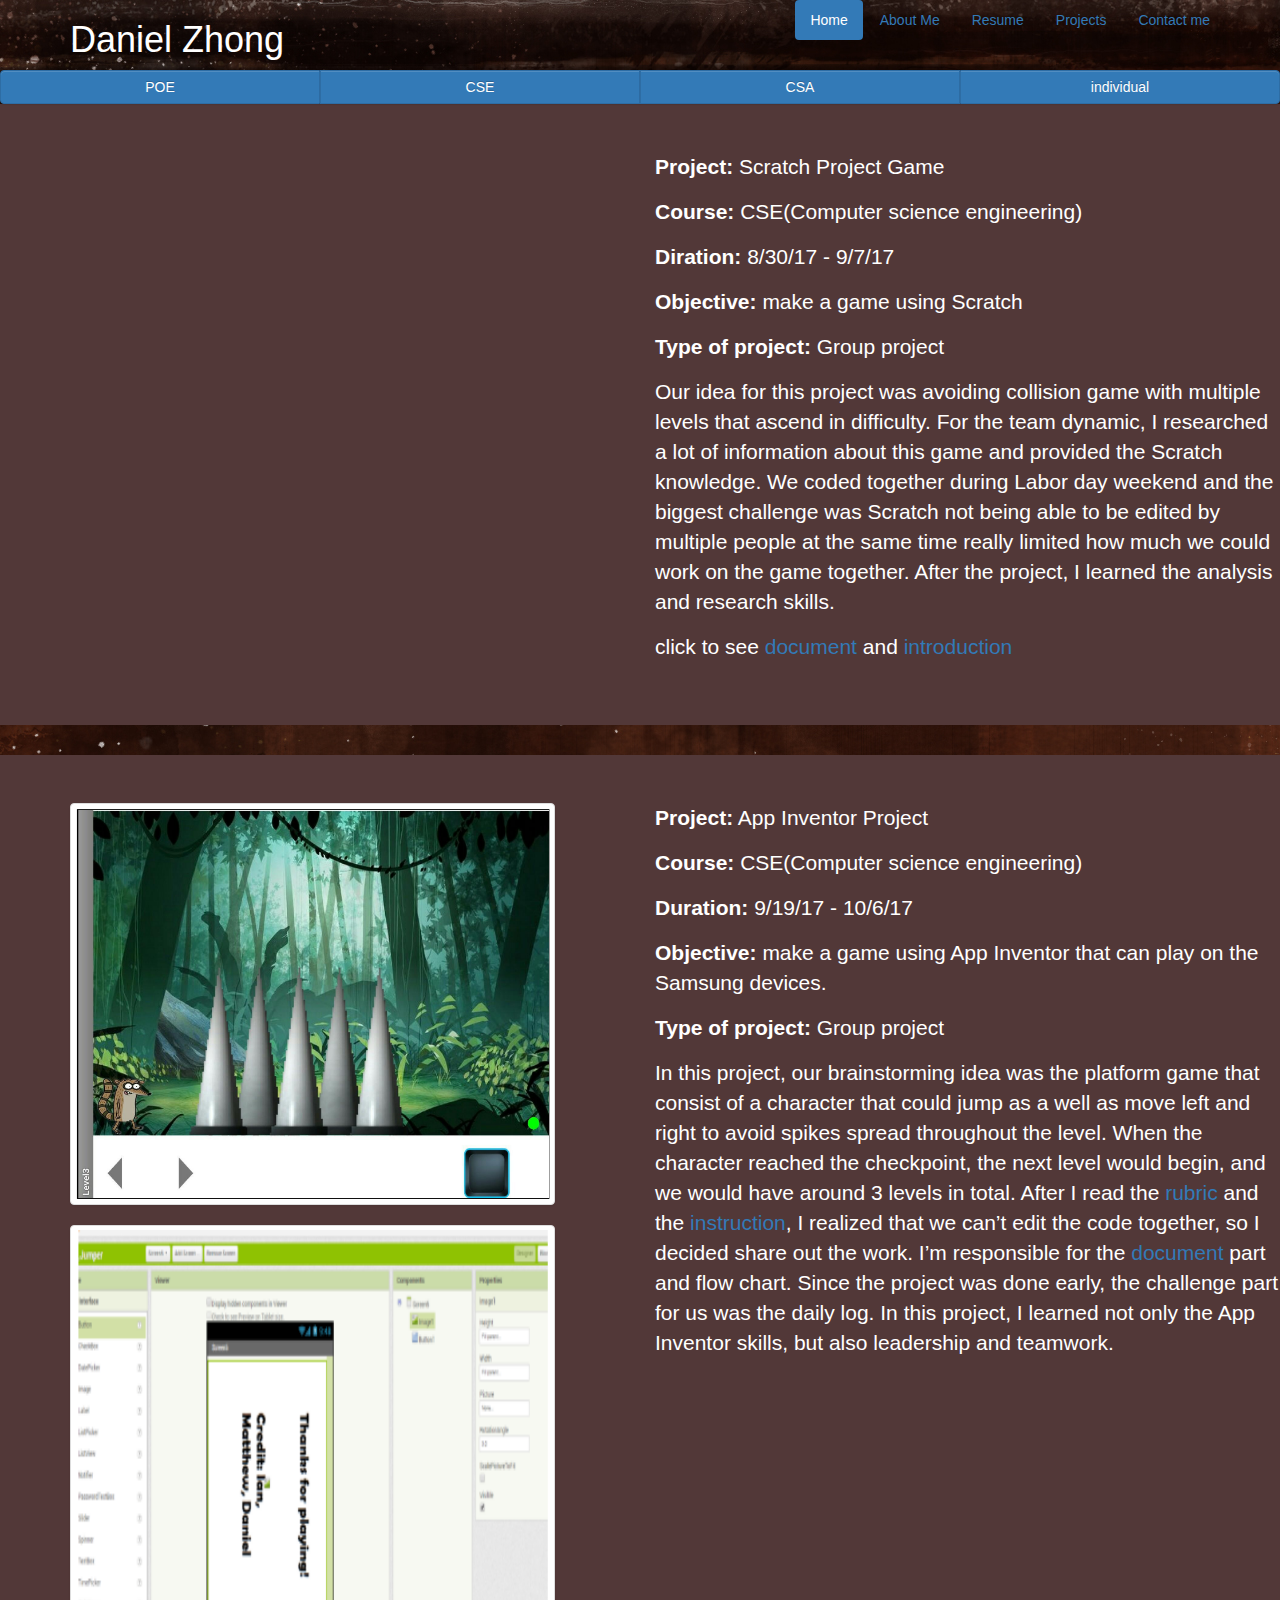
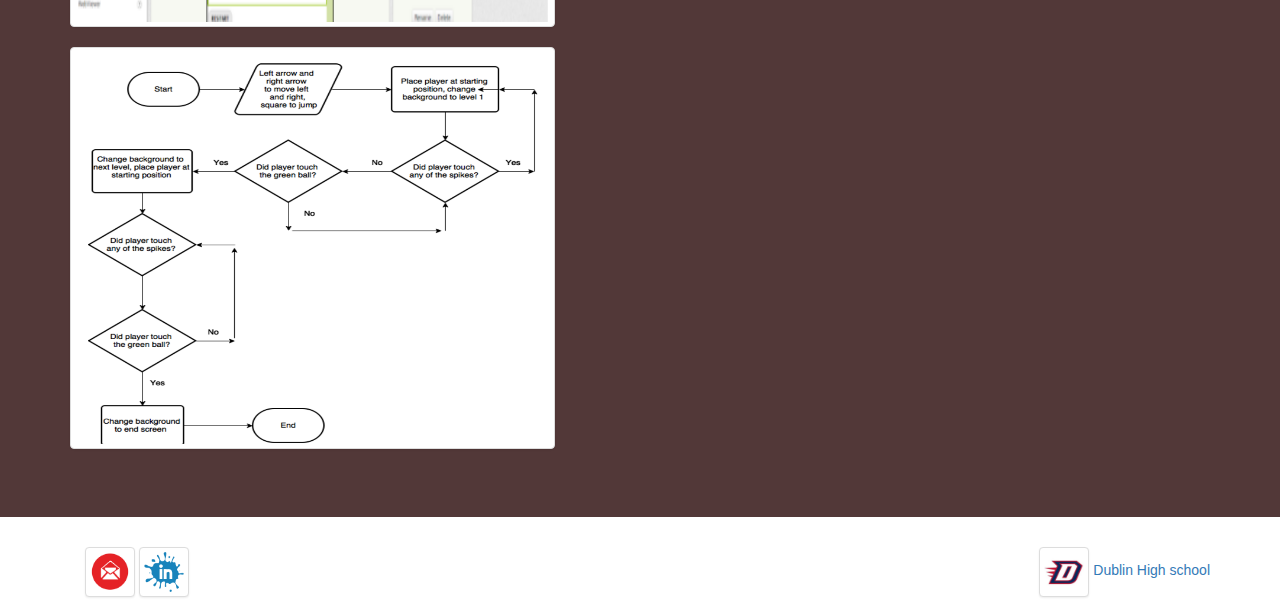
==== Zhong_CSE.html @ 97704e77 "My first commit" ====
<!DOCTYPE html>
<html lang="en">
  <head>
    <title>Daniel Zhong</title> 
    <meta charset= "utf-8" />
    <meta http-equiv="X-UA-Compatible" content="IE=edge">
    <meta name="viewport" content="width=device-width, initial-scale=1">
    <meta name="Author" content="Daniel">
    <meta name="Keywords" content="portfolio">
    <meta name="Description" content="The portfolio of Daniel Zhong">
     <link rel="stylesheet" type='text/css' href="css/yy.css">
    <link rel="stylesheet" type='text/css' href="bootstrap-3.3.7-dist/css/bootstrap.css">
    <link rel="stylesheet" type='text/css'  href="bootstrap-3.3.7-dist/css/bootstrap-theme.css">
    <link rel="stylesheet" type='text/css'  href="bootstrap-3.3.7-dist/css/bootstrap-theme.min.css">
    <link rel="stylesheet" type='text/css' href="bootstrap-3.3.7-dist/css/bootstrap.min.css">
    <link rel="stylesheet" type='text/css' href="bootstrap-3.3.7-dist/css/Daniel.css">
    <script src="bootstrap-3.3.7-dist/js/npm.js"></script>
    <script src="bootstrap-3.3.7-dist/js/bootstrap.js"></script>
    <script src="bootstrap-3.3.7-dist/js/bootstrap.min.js"></script>
    <link rel="shortcut icon" type="image/x-icon" href="Images/favicons.jpg" />
  </head>
  <body class="bodybackground2">
    <header class="container">
      <div class ="row">
        <div class= "col-md-4">
          <h1 class="title1"> Daniel Zhong </h1>
        </div>
        <div class="pull-right">
          <ul class="nav nav-pills">
            <li class="active">
              <a href="Zhong_Home.html">Home</a>
              </li>
            <li>
              <a href="Zhong_AboutMe.html">About Me</a>
              </li>
            <li>
              <a href="Zhong_Resume.html">Resume</a>
              </li>
            <li>
              <a href="Zhong_Project.html">Projects</a>
              </li>
            <li>
              <a href="Zhong_ContactMe.html">Contact me</a>
              </li>
            </ul>
          </div>
        </div>
      </div>
    </header>
    <div class="btn-group btn-group-justified">
  <a href="Zhong_POE.html" class="btn btn-primary">POE</a>
  <a href="Zhong_CSE.html" class="btn btn-primary">CSE</a>
  <a href="Zhong_CSA.html" class="btn btn-primary">CSA</a>
  <a href="Zhong_individual.html" class="btn btn-primary">individual</a>
</div>
  <section class="jumbotron" style="background-color: #523838;">
    <div class="row">
      <div class="col-md-6">
        <iframe allowtransparency="true" width="485" height="402" src="//scratch.mit.edu/projects/embed/172929616/?autostart=false" frameborder="0" allowfullscreen style="margin-left: 70px"></iframe>
      </div>
      <div class="col-md-6 pull-right" style="color: white;">
       <p><strong>Project:</strong> Scratch Project Game</p>
       <p><strong>Course:</strong> CSE(Computer science engineering)</p>
       <p><strong>Diration:</strong> 8/30/17 - 9/7/17</p>
        <p><strong>Objective:</strong> make a game using Scratch</p>
        <p><strong>Type of project:</strong> Group project</p>
        <p>Our idea for this project was avoiding collision game with multiple levels that ascend in difficulty. For the team dynamic, I researched a lot of information about this game and provided the Scratch knowledge. We coded together during Labor day weekend and the biggest challenge was Scratch not being able to be edited by multiple people at the same time really limited how much we could work on the game together. After the project, I learned the analysis and research skills.</p>
        <p>click to see <a href="https://docs.google.com/a/dublinusd.org/document/d/1ylmdfIdksnRM1ReRXxmHLD8HfRLI-5__pHmeR7LOKhc/edit?usp=sharing" target="_blank">document</a> and <a href="https://docs.google.com/a/dublinusd.org/document/d/1ylmdfIdksnRM1ReRXxmHLD8HfRLI-5__pHmeR7LOKhc/edit?usp=sharing" target="_blank">introduction</a></p>
      </div>
      </div>
    </section>
  <section class="jumbotron" style="background-color: #523838;">
    <div class="row">
      <div class="col-md-6">
        <div class="row">
          <div class="col-md-9">
             <img src="Images/appinventor1.png" class="thumbnail" width="485" height="402" style="margin-left: 70px">
          </div>
          <div class="col-md-9">
            <img src="Images/appinventor3.png" class="thumbnail" width="485" height="402" style="margin-left: 70px">
          </div>
          <div class="col-md-9">
            <img src="Images/appinventor2.png" class="thumbnail" width="485" height="402" style="margin-left: 70px">
          </div>
        </div>
      </div>
      <div class="col-md-6 pull-right" style="color: white;">
        <p><strong>Project:</strong> App Inventor Project</p>
        <p><strong>Course:</strong> CSE(Computer science engineering)</p>
        <p><strong>Duration:</strong> 9/19/17 - 10/6/17</p>
        <p><strong>Objective:</strong> make a game using App Inventor that can play on the Samsung devices.</p>
        <p><strong>Type of project:</strong> Group project</p>
        <p>In this project, our brainstorming idea was the platform game that consist of a character that could jump as a well as move left and right to avoid spikes spread throughout the level. When the character reached the checkpoint, the next level would begin, and we would have around 3 levels in total. After I read the <a href="https://docs.google.com/document/d/1Wfz6ZMU6gUYuBKOPbIQ9qQtfNuOjzAsGTHJdqGx0tBI/edit?usp=sharing" target="_blank">rubric</a> and the <a href="https://docs.google.com/document/d/1hPdLZHyOiWEZOs-7icV6-dFoLMx5G6JKY9xh87dvQbA/edit?usp=sharing" target="_blank">instruction</a>, I realized that we can’t edit the code together, so I decided share out the work. I’m responsible for the <a href="https://docs.google.com/a/dublinusd.org/document/d/14NFDtMaZ7_JsZQovvnXIhK9COYsE9G1ucp_HqECdT3I/edit?usp=sharing" target="_blank">document</a> part and flow chart. Since the project was done early, the challenge part for us was the daily log. In this project, I learned not only the App Inventor skills, but also leadership and teamwork.</p>
      </div>
    </div>
  </section>
  <footer class= "container">
    <div class= row"">
      <div class="col-sm-4">
        <a href="mailto:3705168@gmail.com"><img src="Images/EmailIcon.png" class="img-thumbnail" width="50" height="40"></a>
        <a href="https://www.linkedin.com/in/daniel-zhong-73158b152/" target="_blank">
          <img src="Images/Linkedin-icon.png"  width="50" height="20" class="img-thumbnail"></a>
      </div>
    </div>
    <div class="pull-right">
      <a href="https://www.dublin.k12.ca.us/dhs" target="_blank">
          <img src="Images/Dublin.jpg"  width="50" height="20" class="img-thumbnail" <p class="title1"> Dublin High school </p></a>
    </div>
  </footer>
</html>
---- bootstrap-3.3.7-dist/css/Daniel.css ----
.bodybackground2 {
  background-image: url("../../Images/background.jpg");
  background-attachment: fixed;
}
.title1 {
    color: white;
}
.background1{
  background-image: url("../../Images/back.PNG");
  background-attachment: fixed;
}
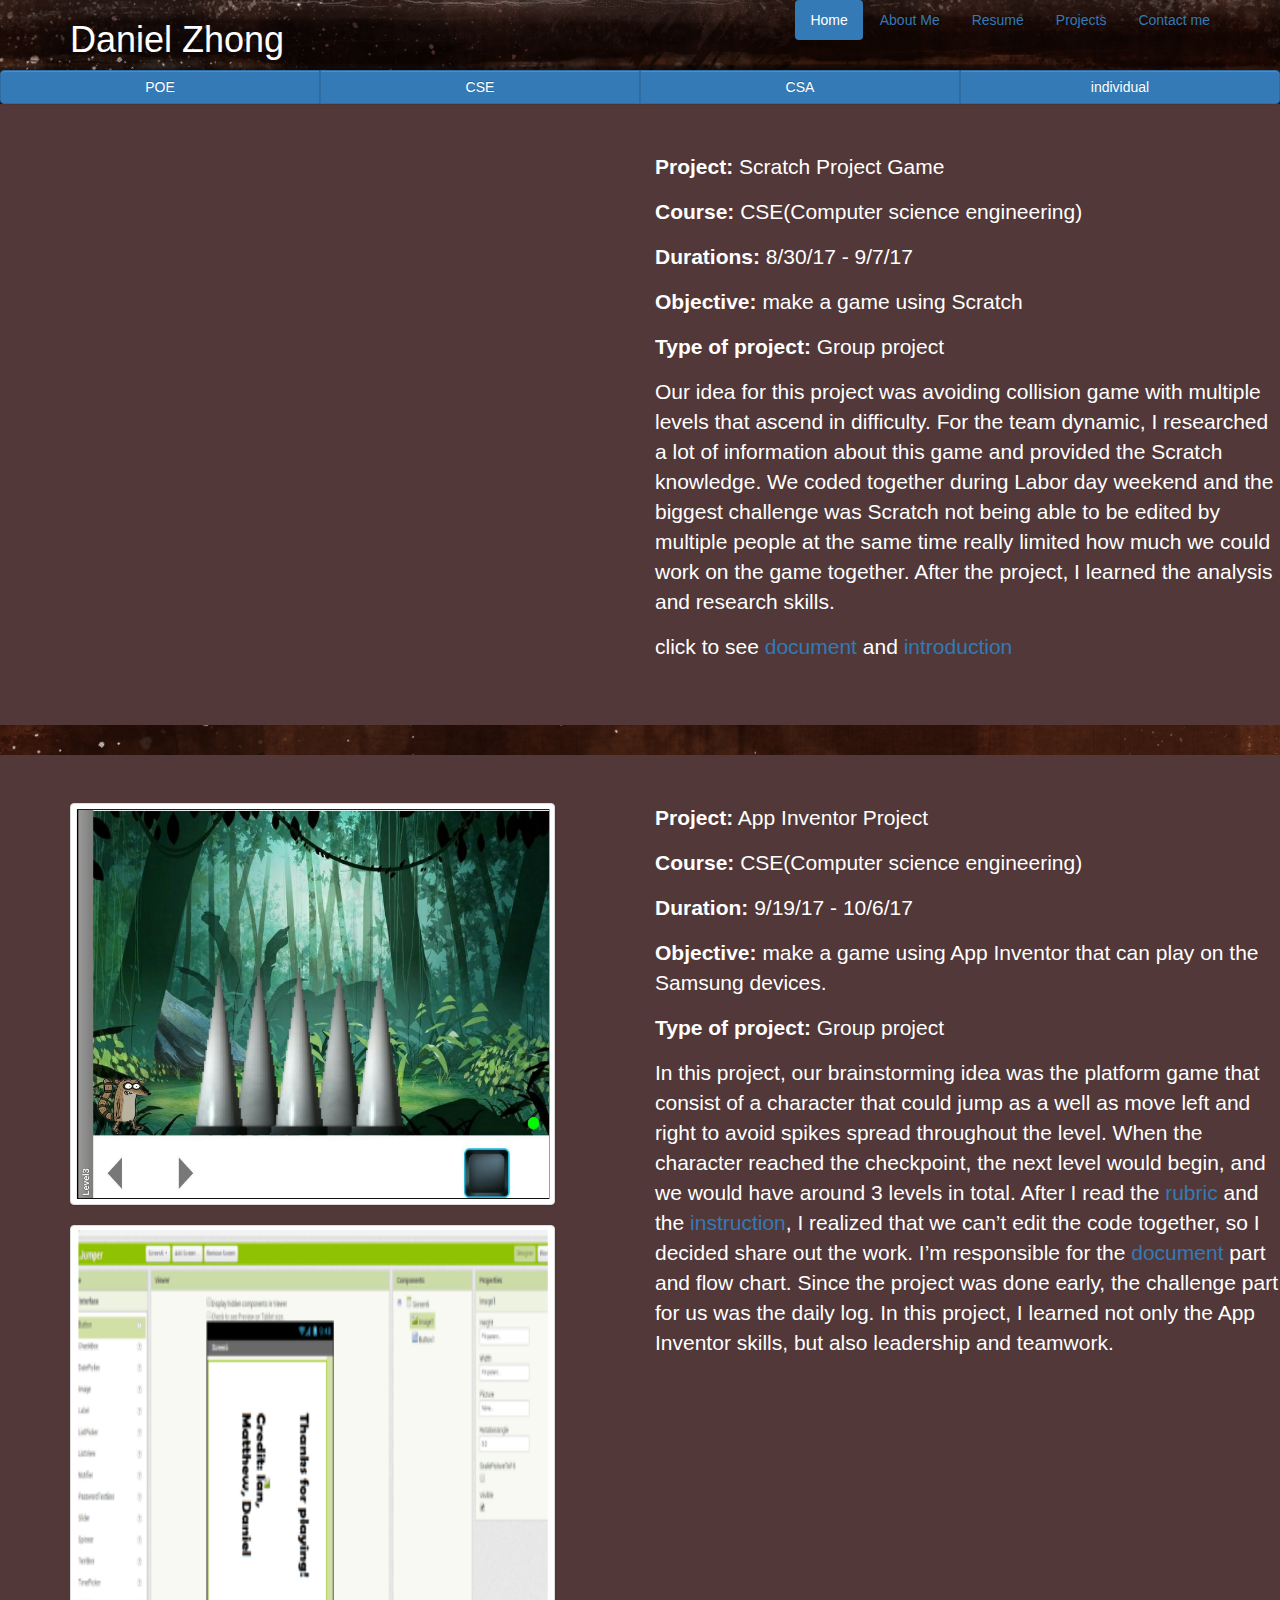
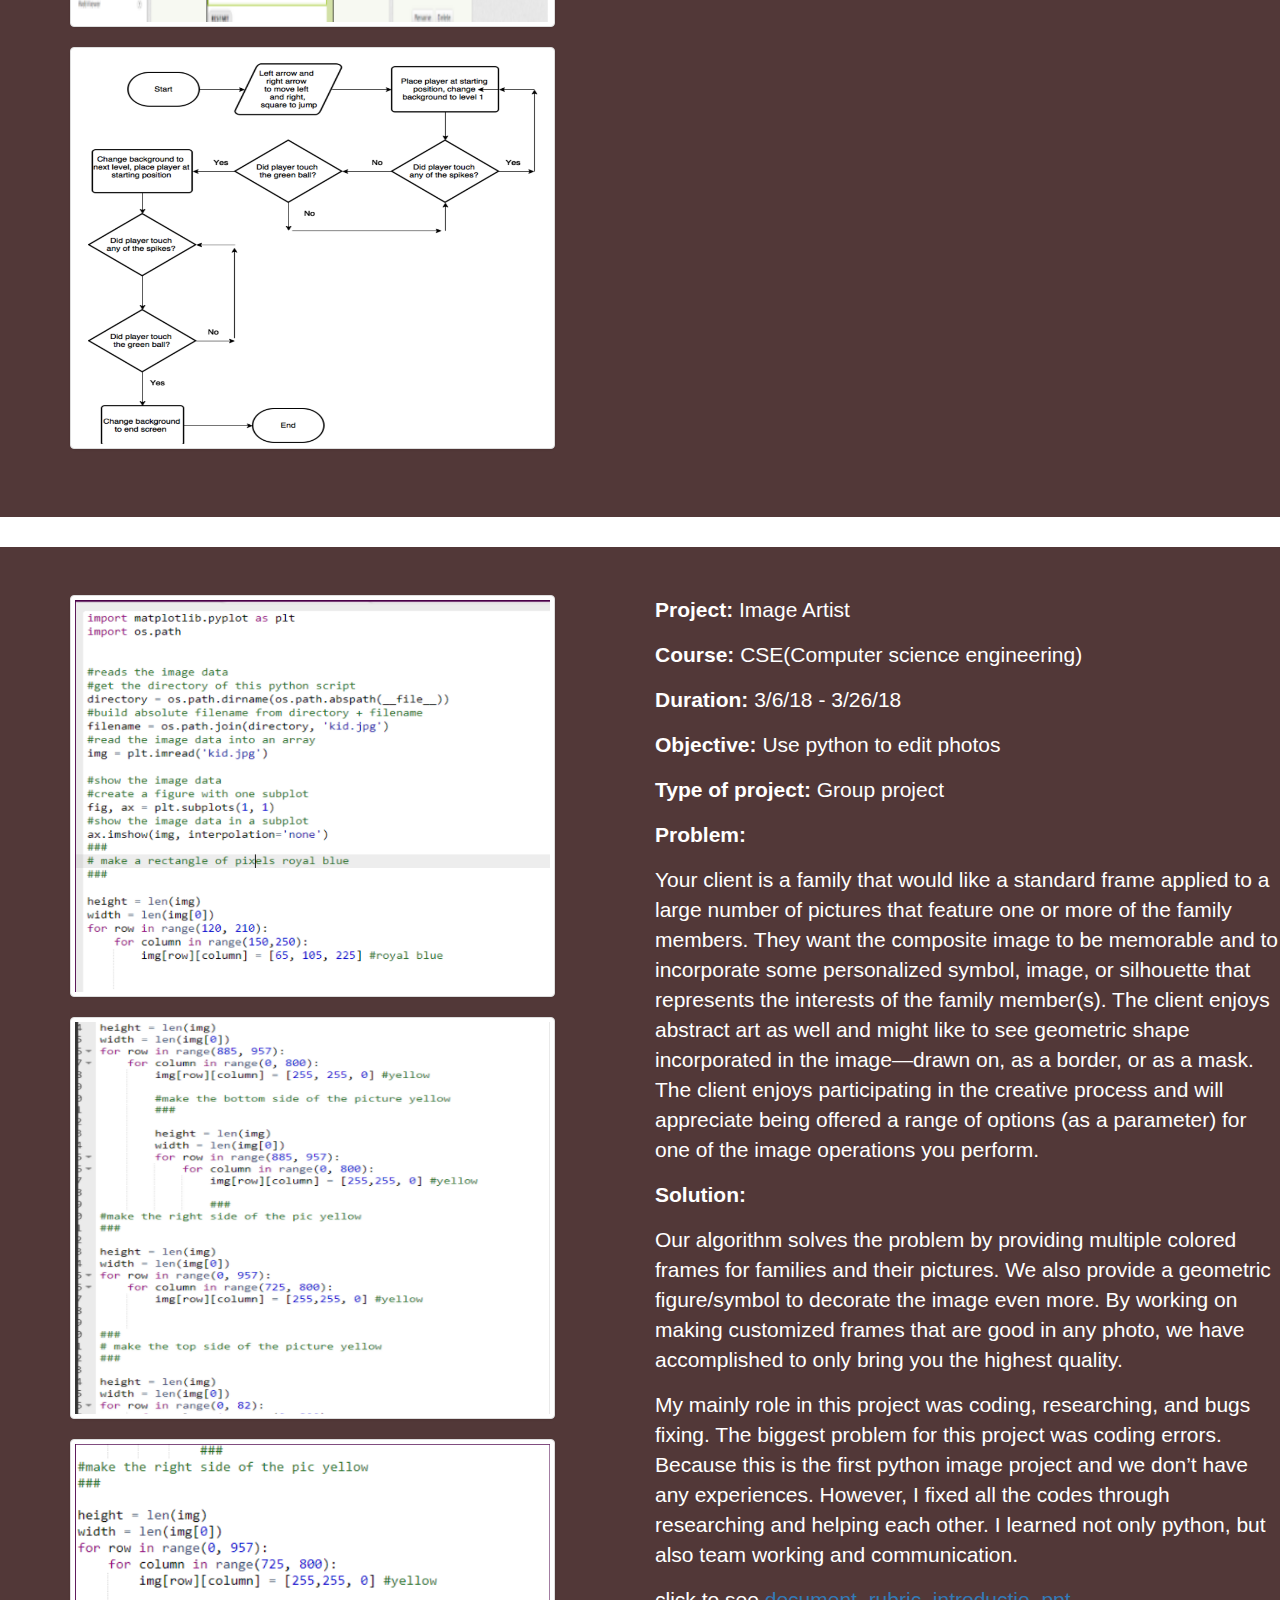
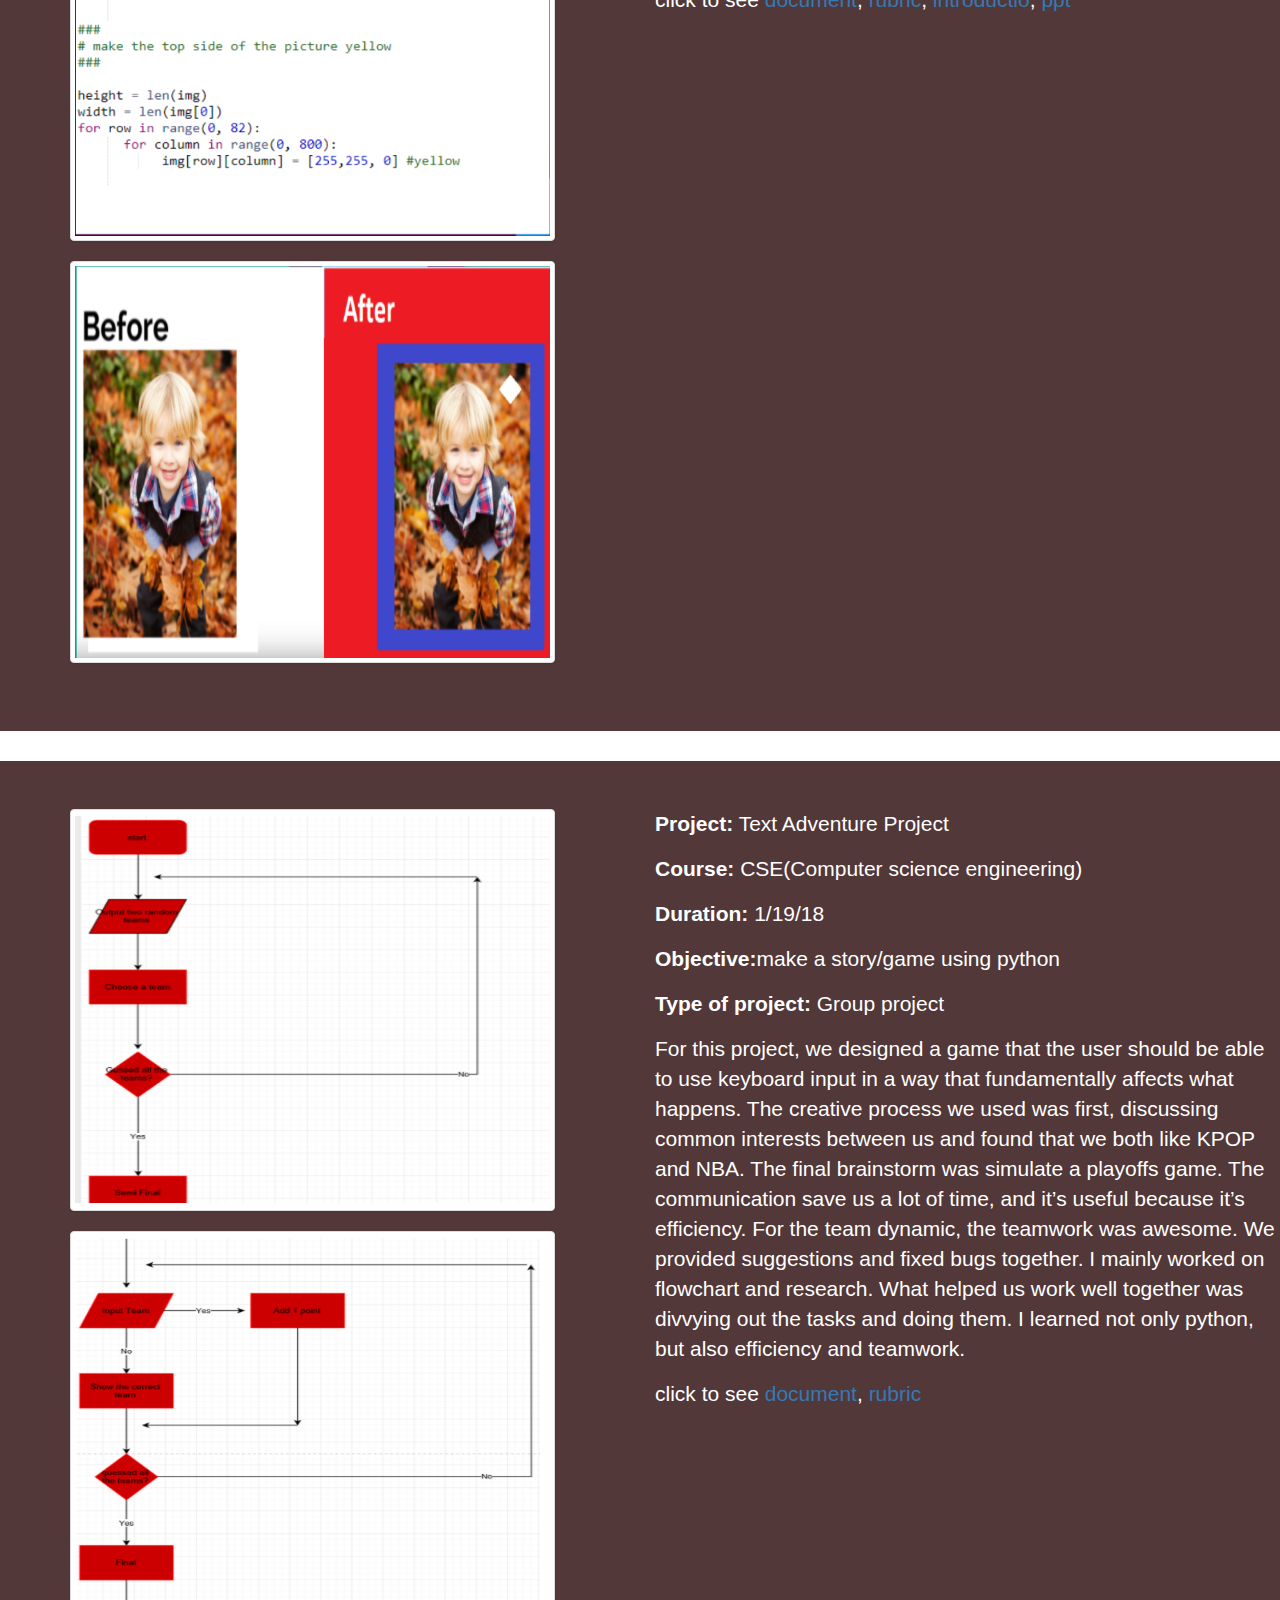
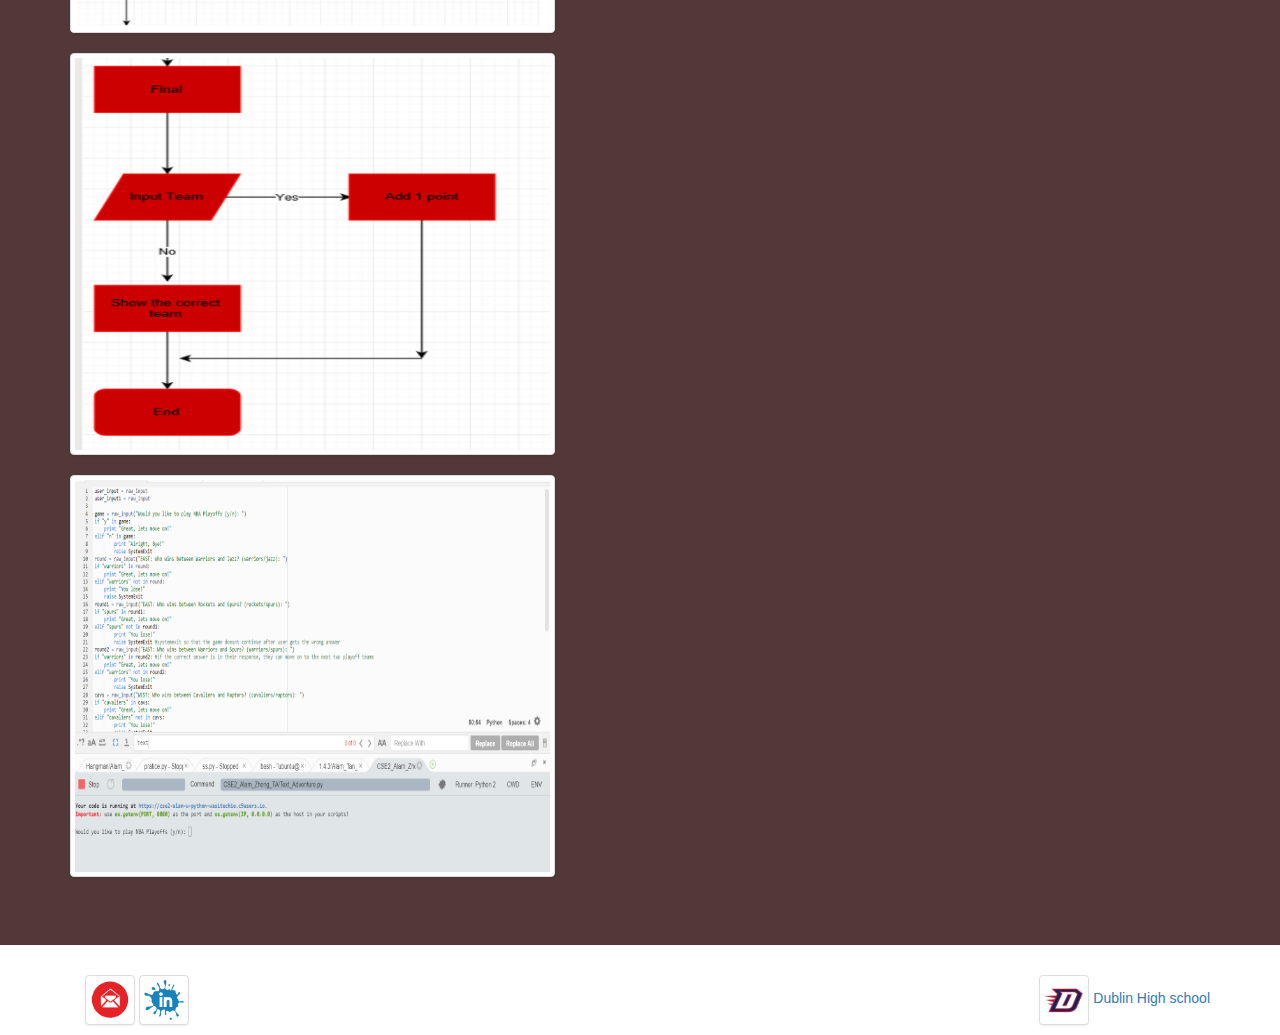
==== commit ccc233f0: "My first commit" ====
--- a/Zhong_CSE.html
+++ b/Zhong_CSE.html
@@ -61,11 +61,11 @@
       <div class="col-md-6 pull-right" style="color: white;">
        <p><strong>Project:</strong> Scratch Project Game</p>
        <p><strong>Course:</strong> CSE(Computer science engineering)</p>
-       <p><strong>Diration:</strong> 8/30/17 - 9/7/17</p>
+       <p><strong>Durations:</strong> 8/30/17 - 9/7/17</p>
         <p><strong>Objective:</strong> make a game using Scratch</p>
         <p><strong>Type of project:</strong> Group project</p>
         <p>Our idea for this project was avoiding collision game with multiple levels that ascend in difficulty. For the team dynamic, I researched a lot of information about this game and provided the Scratch knowledge. We coded together during Labor day weekend and the biggest challenge was Scratch not being able to be edited by multiple people at the same time really limited how much we could work on the game together. After the project, I learned the analysis and research skills.</p>
-        <p>click to see <a href="https://docs.google.com/a/dublinusd.org/document/d/1ylmdfIdksnRM1ReRXxmHLD8HfRLI-5__pHmeR7LOKhc/edit?usp=sharing" target="_blank">document</a> and <a href="https://docs.google.com/a/dublinusd.org/document/d/1ylmdfIdksnRM1ReRXxmHLD8HfRLI-5__pHmeR7LOKhc/edit?usp=sharing" target="_blank">introduction</a></p>
+        <p>click to see <a href="https://docs.google.com/a/dublinusd.org/document/d/1ylmdfIdksnRM1ReRXxmHLD8HfRLI-5__pHmeR7LOKhc/edit?usp=sharing" target="_blank">document</a> and <a href="https://docs.google.com/document/d/1BdMf1lx7jk2JU9g6VYKtg_QJu-HSAPLHc_1lxiZFd58/edit?usp=sharing" target="_blank">introduction</a></p>
       </div>
       </div>
     </section>
@@ -94,6 +94,68 @@
       </div>
     </div>
   </section>
+  <section class="jumbotron" style="background-color: #523838;">
+    <div class="row">
+      <div class="col-md-6">
+        <div class="row">
+          <div class="col-md-9">
+             <img src="Images/1.4.7.png" class="thumbnail" width="485" height="402" style="margin-left: 70px">
+          </div>
+          <div class="col-md-9">
+            <img src="Images/1.4.7.1.png" class="thumbnail" width="485" height="402" style="margin-left: 70px">
+          </div>
+          <div class="col-md-9">
+            <img src="Images/1.4.7.2.png" class="thumbnail" width="485" height="402" style="margin-left: 70px">
+          </div>
+           <div class="col-md-9">
+            <img src="Images/1.4.7.3.png" class="thumbnail" width="485" height="402" style="margin-left: 70px">
+          </div>
+        </div>
+      </div>
+      <div class="col-md-6 pull-right" style="color: white;">
+        <p><strong>Project:</strong> Image Artist</p>
+        <p><strong>Course:</strong> CSE(Computer science engineering)</p>
+        <p><strong>Duration:</strong> 3/6/18 - 3/26/18</p>
+        <p><strong>Objective:</strong> Use python to edit photos</p>
+        <p><strong>Type of project:</strong> Group project</p>
+        <p><strong>Problem:</strong></p>
+        <p>Your client is a family that would like a standard frame applied to a large number of pictures that feature one or more of the family members. They want the composite image to be memorable and to incorporate some personalized symbol, image, or silhouette that represents the interests of the family member(s). The client enjoys abstract art as well and might like to see geometric shape incorporated in the image—drawn on, as a border, or as a mask. The client enjoys participating in the creative process and will appreciate being offered a range of options (as a parameter) for one of the image operations you perform.</p>
+        <p><strong>Solution:</strong></p>
+        <p>Our algorithm solves the problem by providing multiple colored frames for families and their pictures. We also provide a geometric figure/symbol to decorate the image even more. By working on making customized frames that are good in any photo, we have accomplished to only bring you the highest quality. </p>
+        <p>My mainly role in this project was coding, researching, and bugs fixing. The biggest problem for this project was coding errors. Because this is the first python image project and we don’t have any experiences. However, I fixed all the codes through researching and helping each other. I learned not only python, but also team working and communication. </p>
+        <p>click to see <a href="https://docs.google.com/document/d/1SLeiNFulmdQQcbfdBuCU6_5bbK1tjUqDKihjAlaTUto/edit?usp=sharing" target="_blank">document</a>, <a href="https://docs.google.com/document/d/1GLfabrCz5uIvr-rHYsnZEdCJf3teUnxLqBYJzJkUaDo/edit?usp=sharing" target="_blank">rubric</a>, <a href="https://docs.google.com/document/d/1SLeiNFulmdQQcbfdBuCU6_5bbK1tjUqDKihjAlaTUto/edit?usp=sharing" target="_blank">introductio</a>, <a href="https://docs.google.com/presentation/d/1twr3glUuzlY6KYdKTNg2oyl1BcqC9z1qlvjGE9_2M2E/edit?usp=sharing" target="_blank">ppt</a></p>
+      </div>
+    </div>
+  </section>
+  <section class="jumbotron" style="background-color: #523838;">
+    <div class="row">
+      <div class="col-md-6">
+        <div class="row">
+          <div class="col-md-9">
+             <img src="Images/ta.png" class="thumbnail" width="485" height="402" style="margin-left: 70px">
+          </div>
+          <div class="col-md-9">
+            <img src="Images/ta1.png" class="thumbnail" width="485" height="402" style="margin-left: 70px">
+          </div>
+          <div class="col-md-9">
+            <img src="Images/ta2.png" class="thumbnail" width="485" height="402" style="margin-left: 70px">
+          </div>
+          <div class="col-md-9">
+            <img src="Images/ta3.png" class="thumbnail" width="485" height="402" style="margin-left: 70px">
+          </div>
+        </div>
+      </div>
+      <div class="col-md-6 pull-right" style="color: white;">
+        <p><strong>Project:</strong> Text Adventure Project</p>
+        <p><strong>Course:</strong> CSE(Computer science engineering)</p>
+        <p><strong>Duration:</strong>  1/19/18</p>
+        <p><strong>Objective:</strong>make a story/game using python</p>
+        <p><strong>Type of project:</strong> Group project</p>
+        <p>For this project, we designed a game that the user should be able to use keyboard input in a way that fundamentally affects what happens. The creative process we used was first, discussing common interests between us and found that we both like KPOP and NBA.  The final brainstorm was simulate a playoffs game. The communication save us a lot of time, and it’s useful because it’s efficiency. For the team dynamic, the teamwork was awesome. We provided suggestions and fixed bugs together. I mainly worked on flowchart and research. What helped us work well together was divvying out the tasks and doing them. I learned not only python, but also efficiency and teamwork.</p>
+        <p>click to see <a href="https://docs.google.com/document/d/1ZQmm_t1SlG59RupR1uZjR4L4TMpJX-R9grPnQ68IRcw/edit?usp=sharing" target="_blank">document</a>, <a href="https://docs.google.com/document/d/1pIi47EafpV4fgED05iCopOrVD-rN-0d3ir4LZsC0vE8/edit?usp=sharing" target="_blank">rubric</a></p>
+      </div>
+    </div>
+  </section>
   <footer class= "container">
     <div class= row"">
       <div class="col-sm-4">
